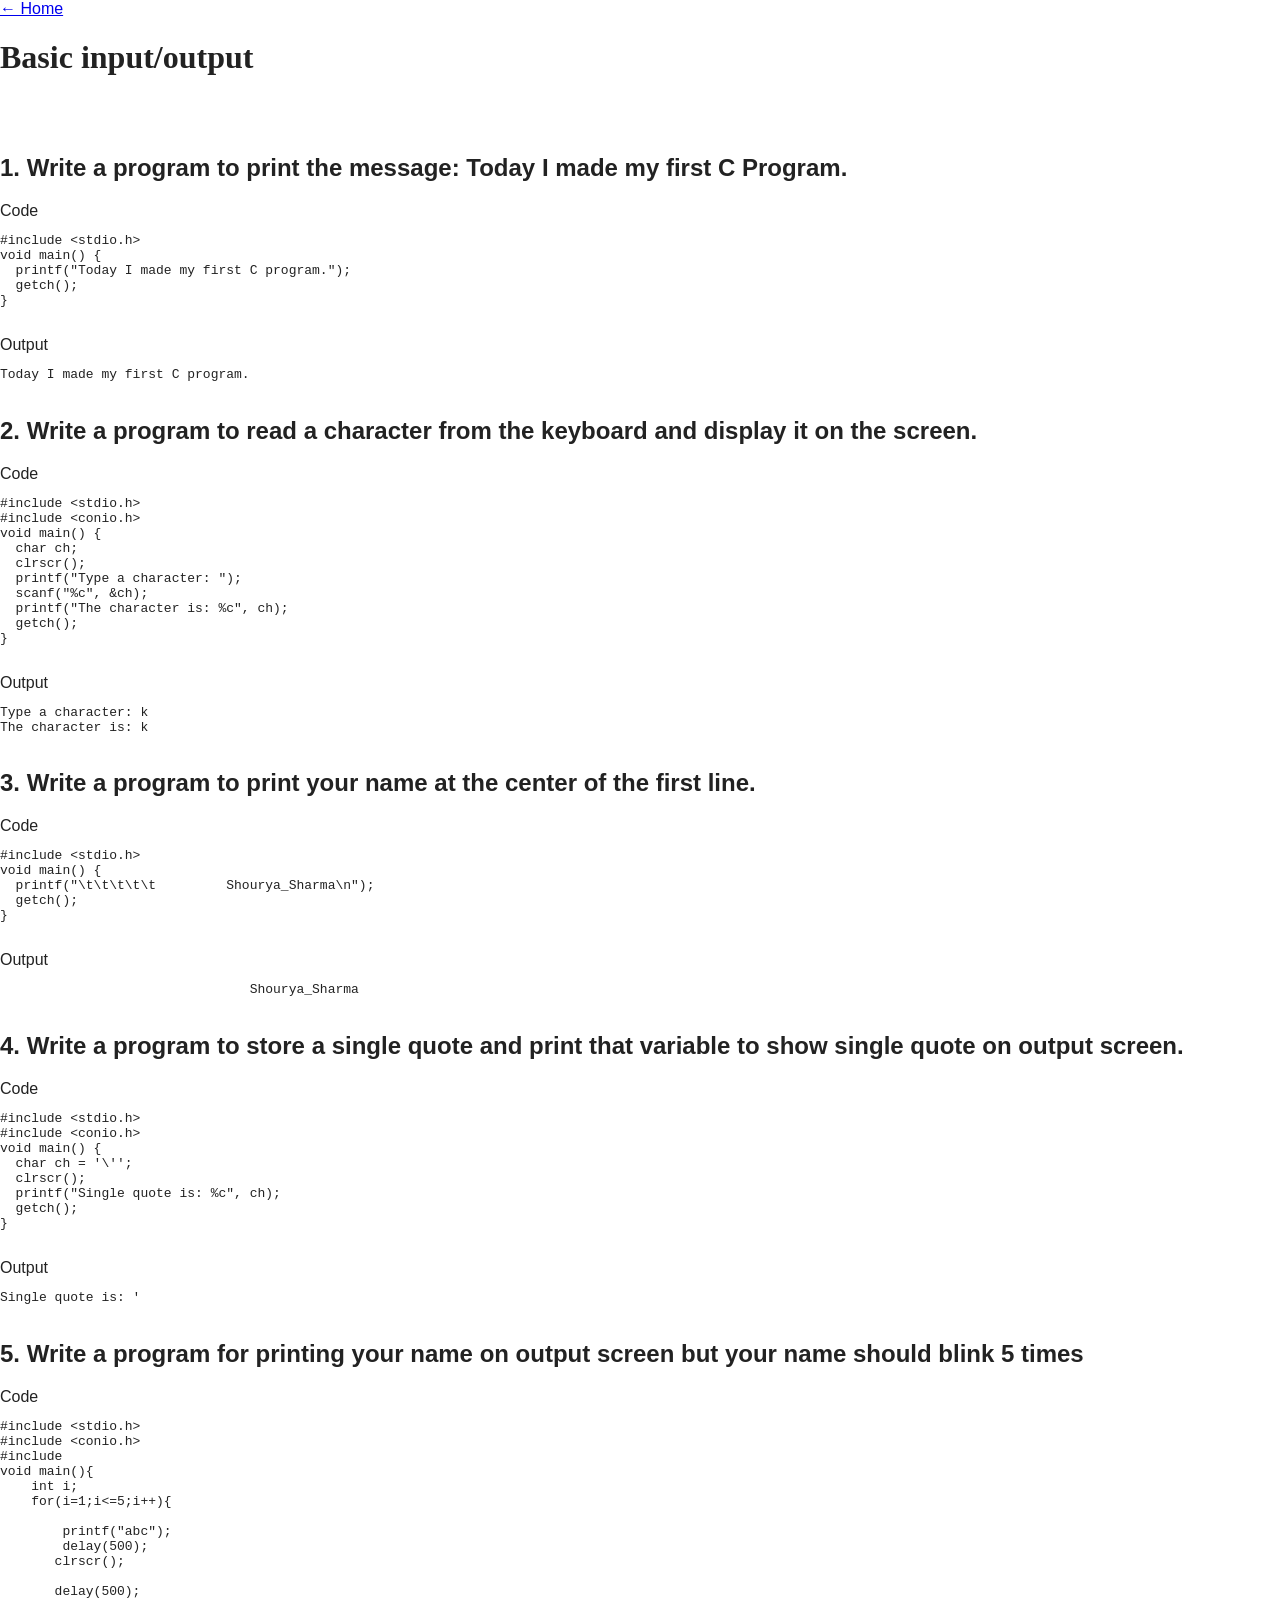
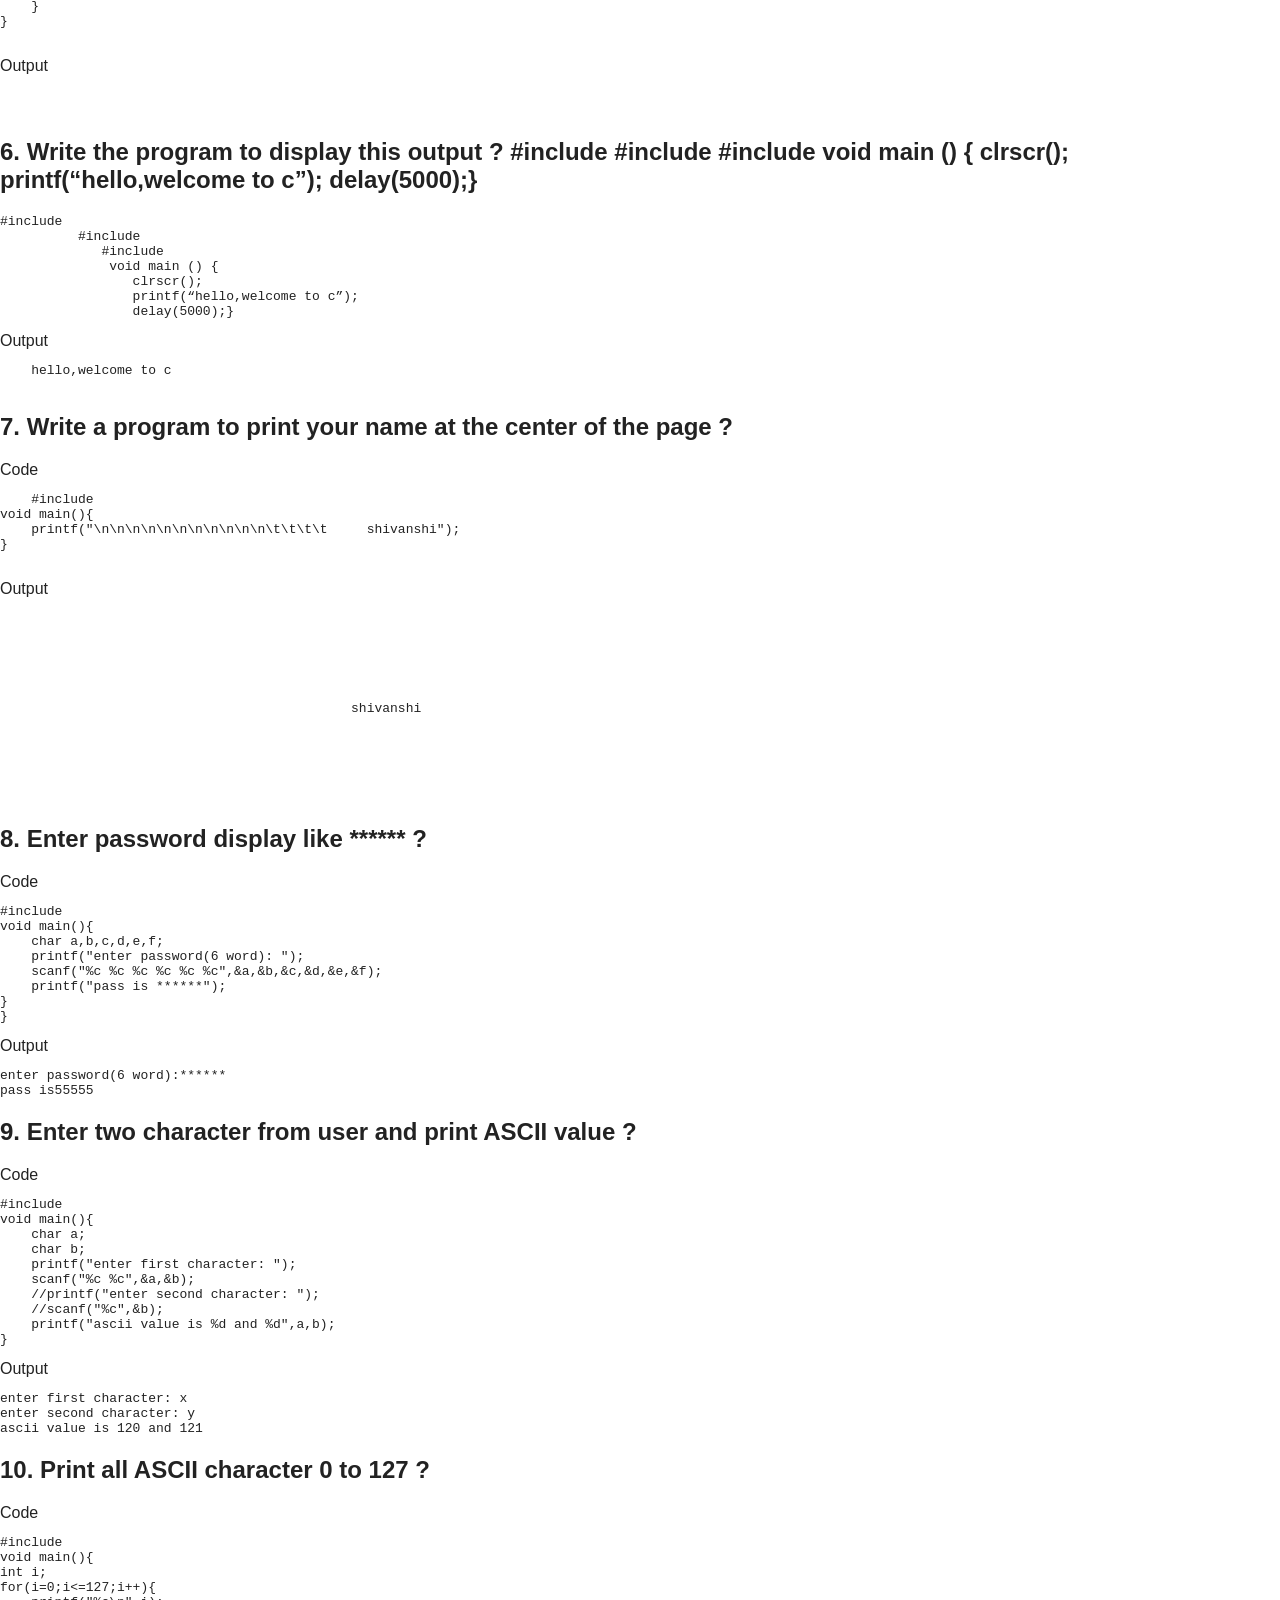
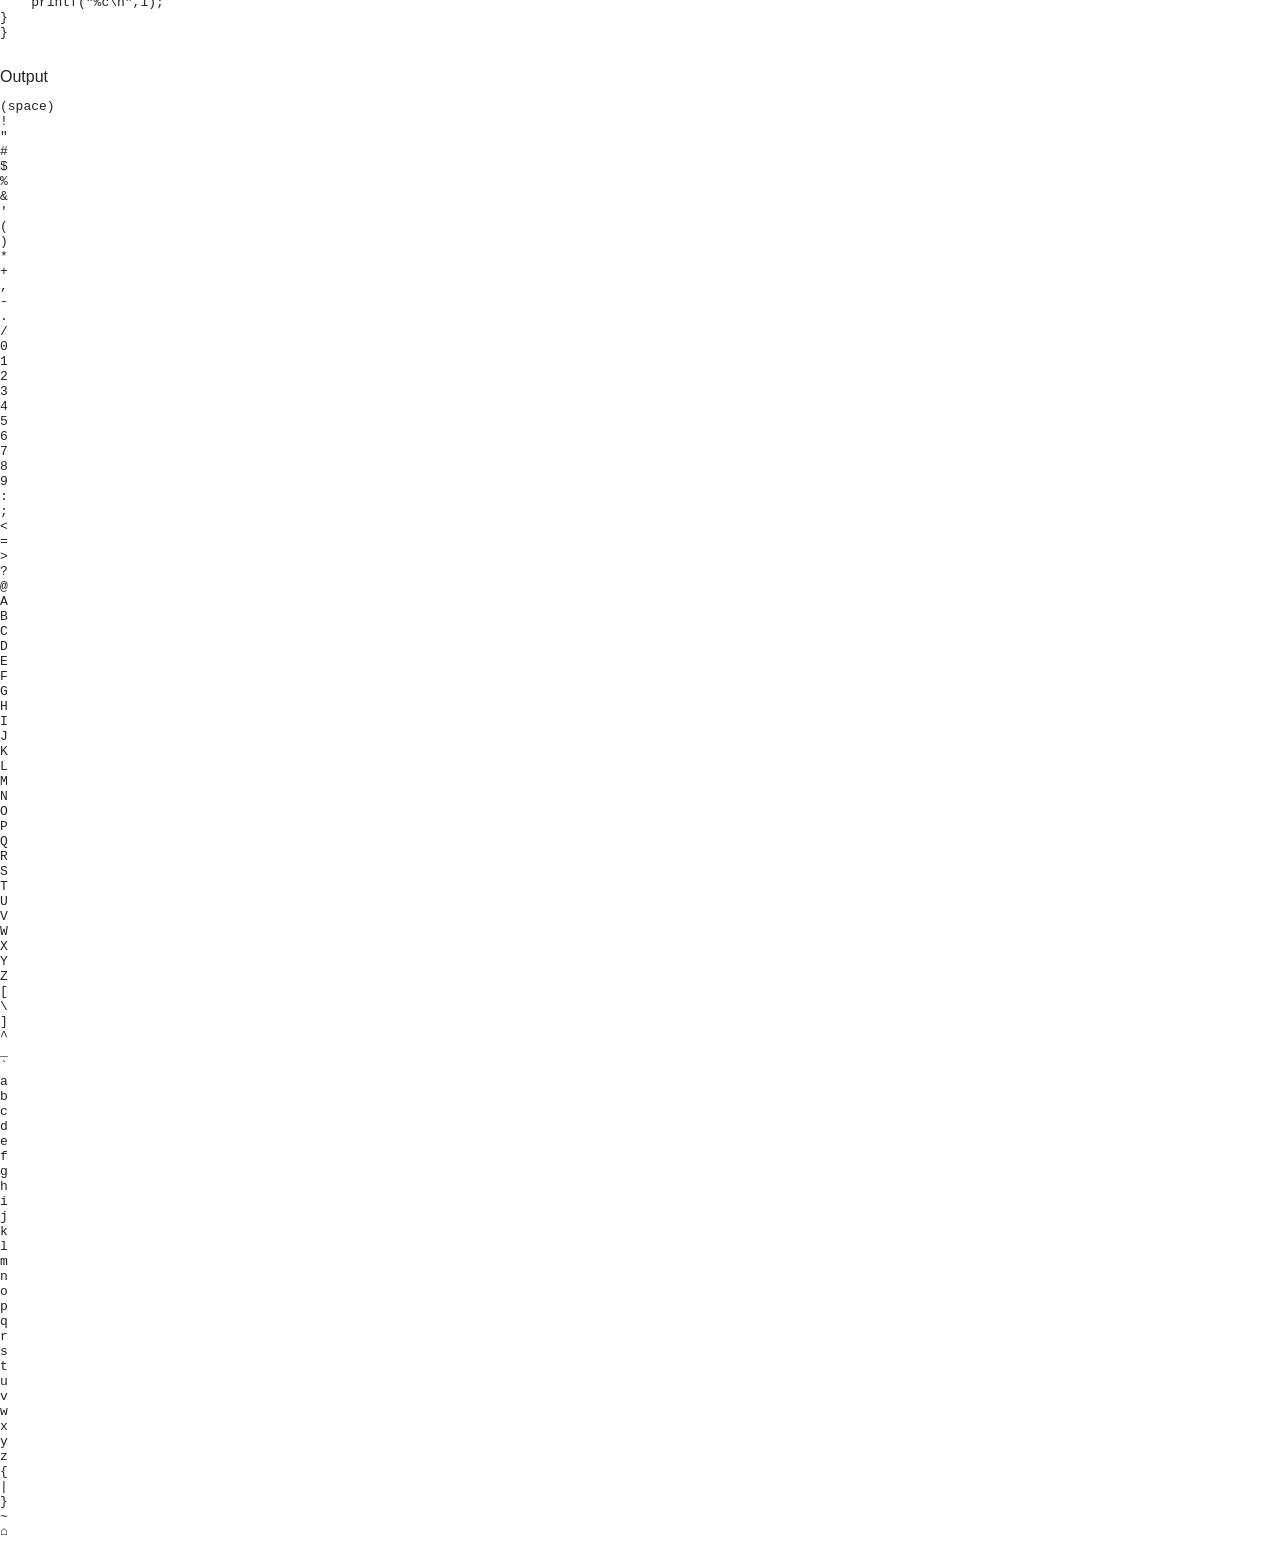
==== inputoutput.html @ d2d7ae5e "Rename inputoutput.HTML to inputoutput.html" ====
<html>
 <head>
  <title>
   C CODE HUB
  </title>
  <meta content="width=device-width, initial-scale=1" name="viewport"/>
  <link href="style.css" rel="stylesheet"/>
 </head>
 <body class="topic-page">
  <header class="site-header">
   <a class="home-link" href="index.html">
    ← Home
   </a>
   <h1 class="page-title">
    Basic input/output
   </h1>
  </header>
  <main class="content">
   <br/>
   <br/>
   <!--1st-->
   <section class="question-card">
    <div class="question-title">
     <h2 class="question-heading">
      1. Write a program to print the message: Today I made my first C Program.
     </h2>
    </div>
    <div class="code-panel">
     <div class="panel-label">
      Code
     </div>
    </div>
    <pre>
#include &lt;stdio.h&gt;
void main() {
  printf("Today I made my first C program.");
  getch();
}
    </pre>
    <div class="output-panel">
     <div class="panel-label">
      Output
     </div>
    </div>
    <pre>
Today I made my first C program.
    </pre>
    <!--2nd-->
   </section>
   <section class="question-card">
    <div class="question-title">
     <h2 class="question-heading">
      2. Write a program to read a character from the keyboard and display it on the screen.
     </h2>
    </div>
    <div class="code-panel">
     <div class="panel-label">
      Code
     </div>
    </div>
    <pre>
#include &lt;stdio.h&gt;
#include &lt;conio.h&gt;
void main() {
  char ch;
  clrscr();
  printf("Type a character: ");
  scanf("%c", &amp;ch);
  printf("The character is: %c", ch);
  getch();
}
    </pre>
    <div class="output-panel">
     <div class="panel-label">
      Output
     </div>
    </div>
    <pre>
Type a character: k
The character is: k
    </pre>
    <!--3rd-->
   </section>
   <section class="question-card">
    <div class="question-title">
     <h2 class="question-heading">
      3. Write a program to print your name at the center of the first line.
     </h2>
    </div>
    <div class="code-panel">
     <div class="panel-label">
      Code
     </div>
    </div>
    <pre>
#include &lt;stdio.h&gt;
void main() {
  printf("\t\t\t\t\t         Shourya_Sharma\n");
  getch();
}
    </pre>
    <div class="output-panel">
     <div class="panel-label">
      Output
     </div>
    </div>
    <pre>
                                Shourya_Sharma                  
    </pre>
    <!--4th-->
   </section>
   <section class="question-card">
    <div class="question-title">
     <h2 class="question-heading">
      4. Write a program to store a single quote and print that variable to show single quote on output screen.
     </h2>
    </div>
    <div class="code-panel">
     <div class="panel-label">
      Code
     </div>
    </div>
    <pre>
#include &lt;stdio.h&gt;
#include &lt;conio.h&gt;
void main() {
  char ch = '\'';
  clrscr();
  printf("Single quote is: %c", ch);
  getch();
}
    </pre>
    <div class="output-panel">
     <div class="panel-label">
      Output
     </div>
    </div>
    <pre>
Single quote is: '
    </pre>
    <!--5th-->
   </section>
   <section class="question-card">
    <div class="question-title">
     <h2 class="question-heading">
      5. Write a program for printing your name on output screen but your name should blink 5 times
     </h2>
    </div>
    <div class="code-panel">
     <div class="panel-label">
      Code
     </div>
    </div>
    <pre>
#include &lt;stdio.h&gt;
#include &lt;conio.h&gt;
#include<dos.h>
void main(){
    int i;
    for(i=1;i&lt;=5;i++){
     
        printf("abc");
        delay(500);
       clrscr();

       delay(500);
    }
}
    </dos.h></pre>
    <div class="output-panel">
     <div class="panel-label">
      Output
     </div>
    </div>
    <pre>

    </pre>
    <!--6th-->
   </section>
   <section class="question-card">
    <div class="question-title">
     <h2 class="question-heading">
      6. Write the program to display this output ? #include
      <stdio.h>
       #include
       <conio.h>
        #include
        <dos.h>
         void main () { clrscr(); printf(“hello,welcome to c”); delay(5000);}
        </dos.h>
       </conio.h>
      </stdio.h>
     </h2>
    </div>
    <pre>#include<stdio.h> 
          #include<conio.h>
             #include<dos.h> 
              void main () {
                 clrscr(); 
                 printf(“hello,welcome to c”); 
                 delay(5000);}</dos.h></conio.h></stdio.h></pre>
    <div class="output-panel">
     <div class="panel-label">
      Output
     </div>
    </div>
    <pre>
    hello,welcome to c
    </pre>
    <!--7th-->
   </section>
   <section class="question-card">
    <div class="question-title">
     <h2 class="question-heading">
      7. Write a program to print your name at the center of the page ?
     </h2>
    </div>
    <div class="code-panel">
     <div class="panel-label">
      Code
     </div>
    </div>
    <pre>
    #include<stdio.h>
void main(){
    printf("\n\n\n\n\n\n\n\n\n\n\n\t\t\t\t     shivanshi");
}
  </stdio.h></pre>
    <div class="output-panel">
     <div class="panel-label">
      Output
     </div>
    </div>
    <pre>






                                             shivanshi





      </pre>
    <!--8th-->
   </section>
   <section class="question-card">
    <div class="question-title">
     <h2 class="question-heading">
      8. Enter password display like ****** ?
     </h2>
    </div>
    <div class="code-panel">
     <div class="panel-label">
      Code
     </div>
    </div>
    <pre>
#include<stdio.h>
void main(){
    char a,b,c,d,e,f;
    printf("enter password(6 word): ");
    scanf("%c %c %c %c %c %c",&amp;a,&amp;b,&amp;c,&amp;d,&amp;e,&amp;f);
    printf("pass is ******");
}
}
</stdio.h></pre>
    <div class="output-panel">
     <div class="panel-label">
      Output
     </div>
    </div>
    <pre>
enter password(6 word):******
pass is55555
</pre>
    <!--9th-->
   </section>
   <section class="question-card">
    <div class="question-title">
     <h2 class="question-heading">
      9. Enter two character from user and print ASCII value ?
     </h2>
    </div>
    <div class="code-panel">
     <div class="panel-label">
      Code
     </div>
    </div>
    <pre>
#include<stdio.h>
void main(){
    char a;
    char b;
    printf("enter first character: ");
    scanf("%c %c",&amp;a,&amp;b);
    //printf("enter second character: ");
    //scanf("%c",&amp;b);
    printf("ascii value is %d and %d",a,b);
}
</stdio.h></pre>
    <div class="output-panel">
     <div class="panel-label">
      Output
     </div>
    </div>
    <pre>
enter first character: x
enter second character: y
ascii value is 120 and 121
</pre>
    <!--10th-->
   </section>
   <section class="question-card">
    <div class="question-title">
     <h2 class="question-heading">
      10. Print all ASCII character 0 to 127 ?
     </h2>
    </div>
    <div class="code-panel">
     <div class="panel-label">
      Code
     </div>
    </div>
    <pre>
#include<stdio.h>
void main(){
int i;
for(i=0;i&lt;=127;i++){
    printf("%c\n",i);
}
}

</stdio.h></pre>
    <div class="output-panel">
     <div class="panel-label">
      Output
     </div>
    </div>
    <pre>
(space)
!
"
#
$
%
&amp;
'
(
)
*
+
,
-
.
/
0
1
2
3
4
5
6
7
8
9
:
;
&lt;
=
&gt; 
?
@
A
B
C
D
E
F
G
H
I
J
K
L
M
N
O
P
Q
R
S
T
U
V
W
X
Y
Z
[
\
]
^
_
`
a
b
c
d
e
f
g
h
i
j
k
l
m
n
o
p
q
r
s
t
u
v
w
x
y
z
{
|
}
~
⌂
</pre>
   </section>
  </main>
 </body>
</html>
---- style.css ----
body {
    margin: 0;
    font-family: "Trebuchet MS", Verdana, sans-serif;
    background-color: #ffffff;
    color: #222222;
}

h1, h3 {
    font-family: Georgia, "Times New Roman", serif;
}
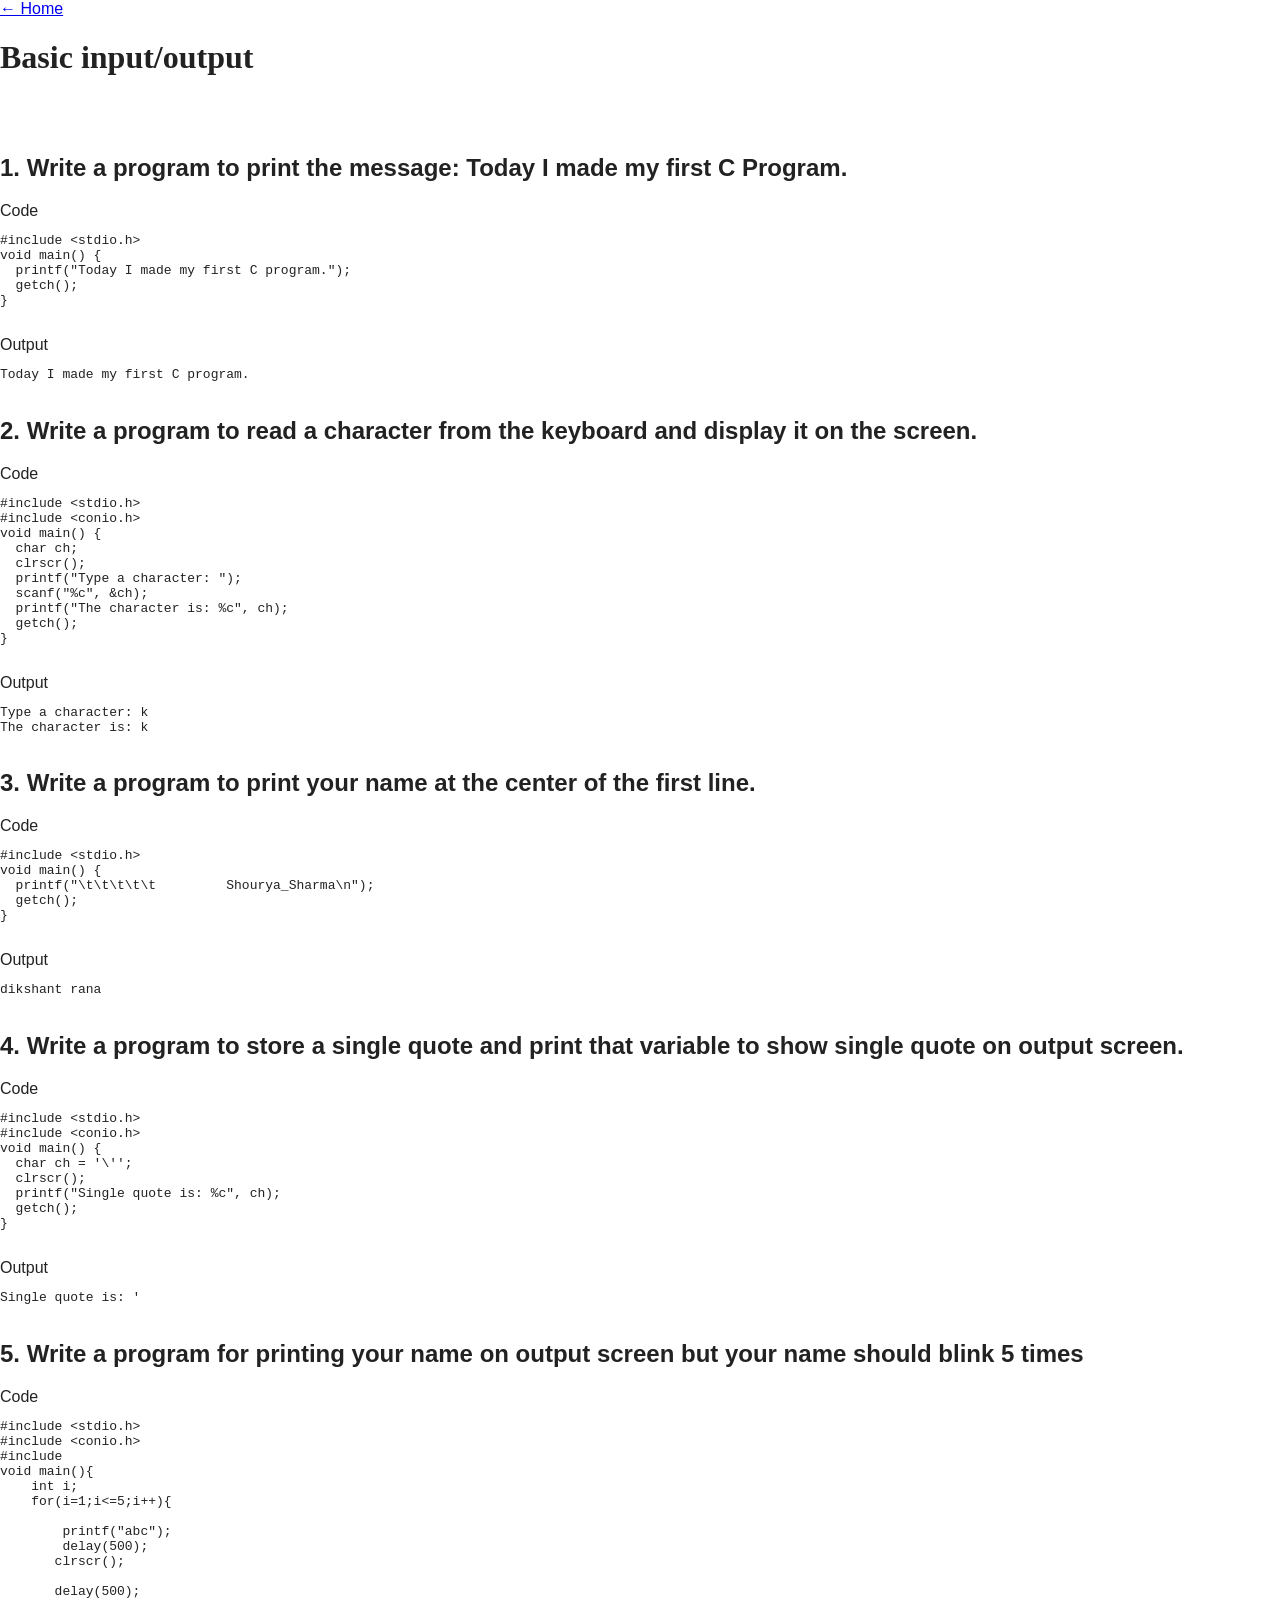
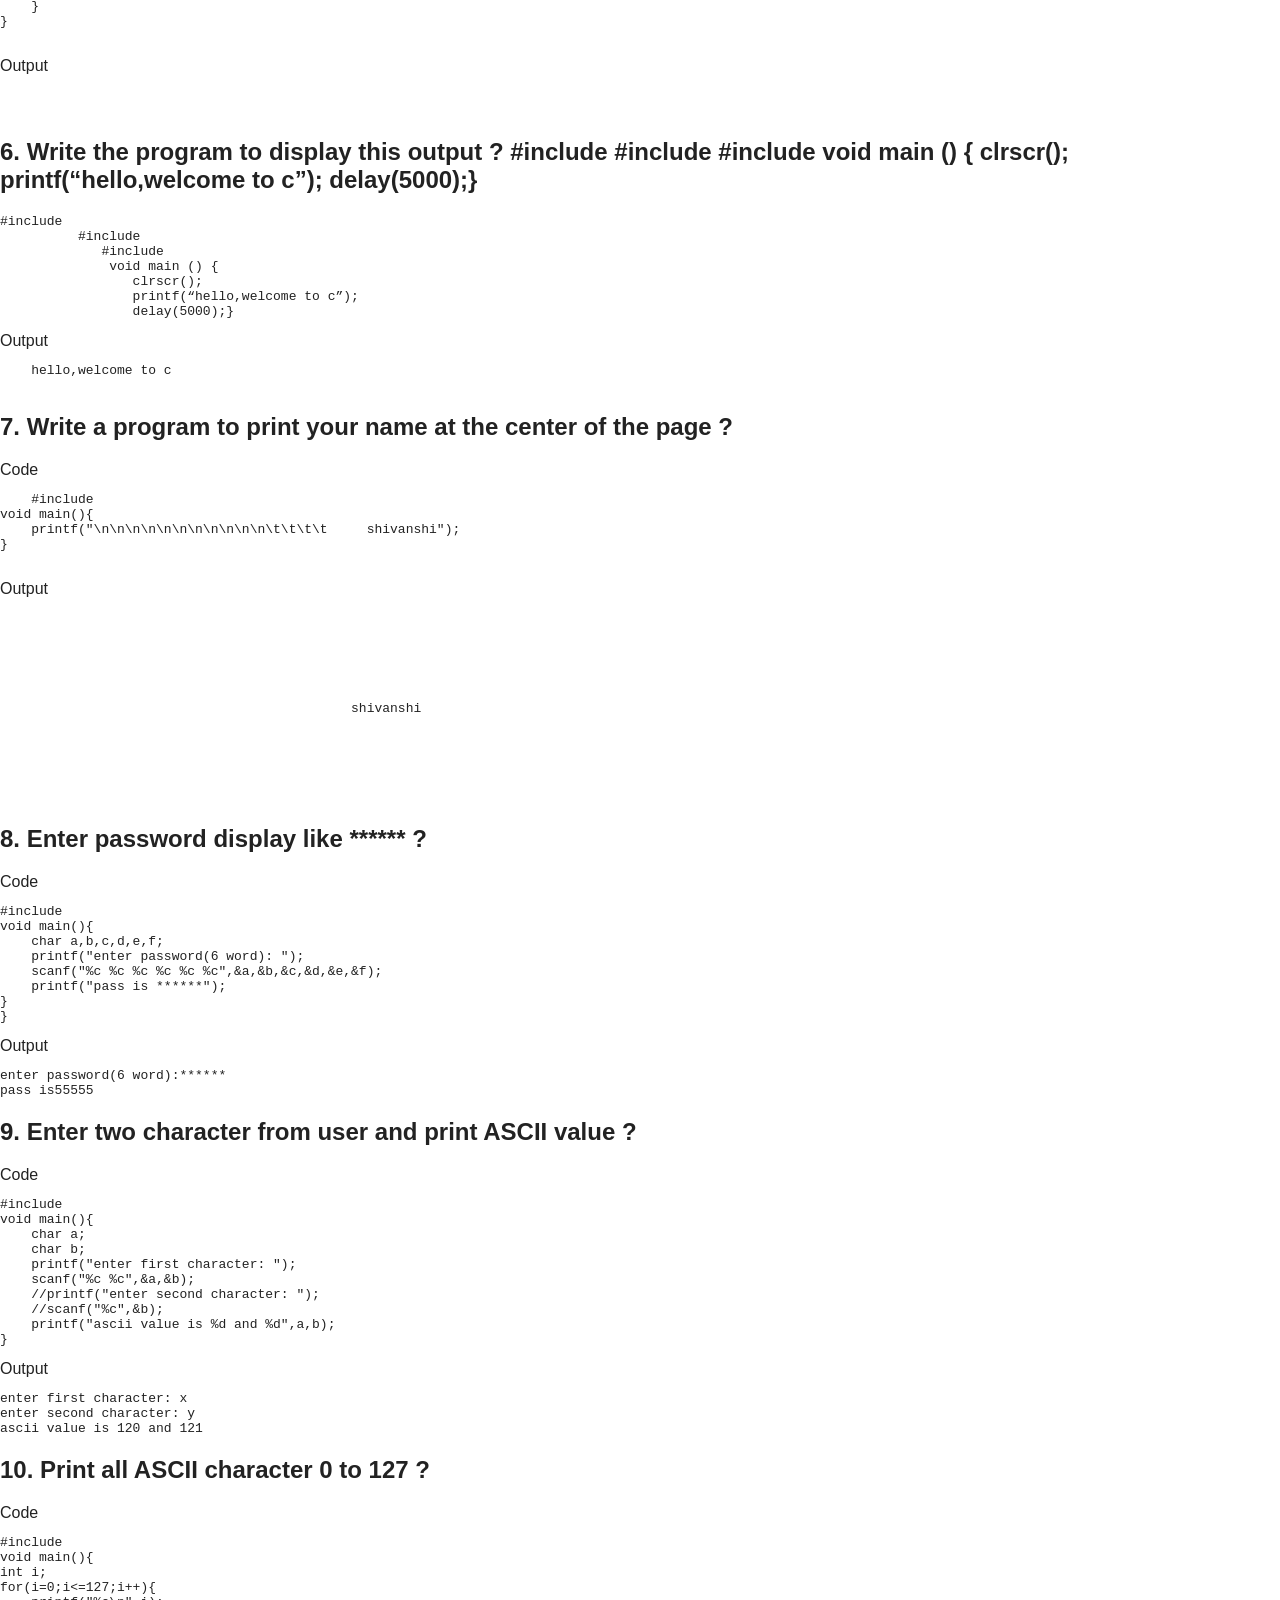
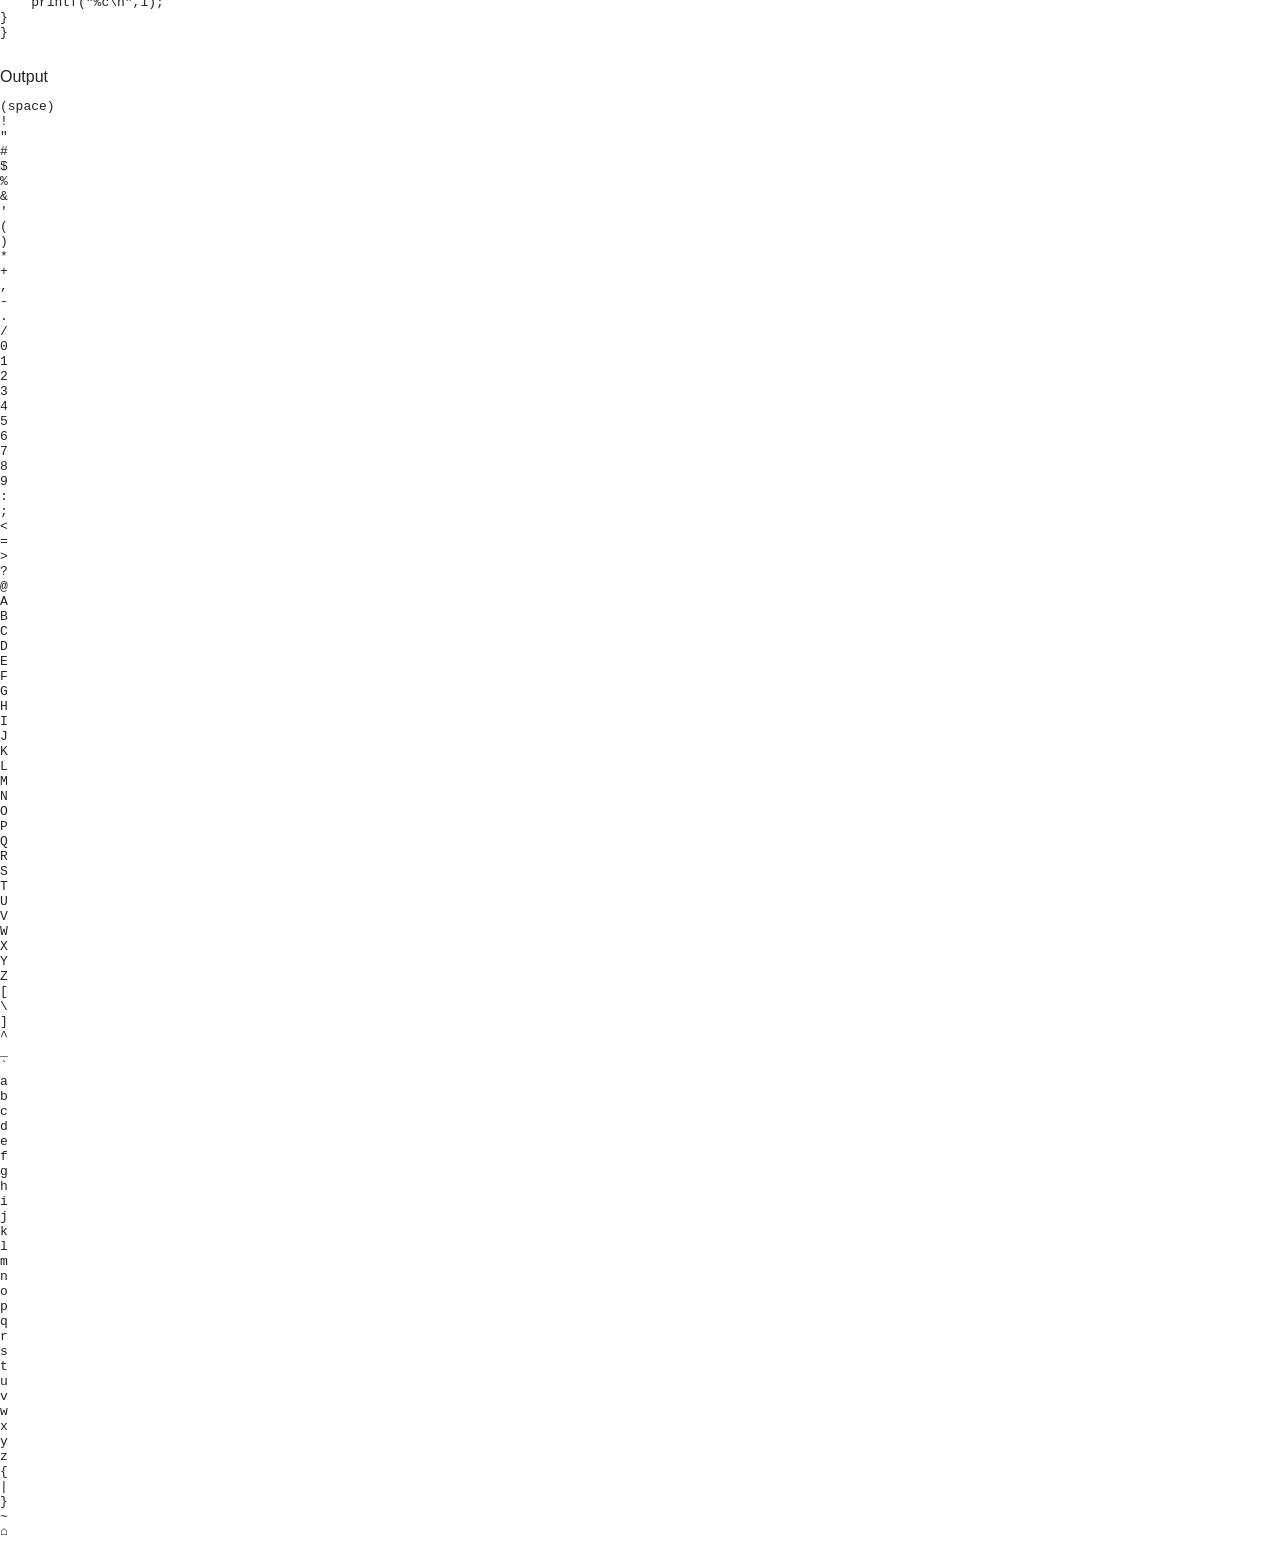
==== commit ebbc7c92: "Update name in output section" ====
--- a/inputoutput.html
+++ b/inputoutput.html
@@ -105,7 +105,7 @@
      </div>
     </div>
     <pre>
-                                Shourya_Sharma                  
+dikshant rana
     </pre>
     <!--4th-->
    </section>
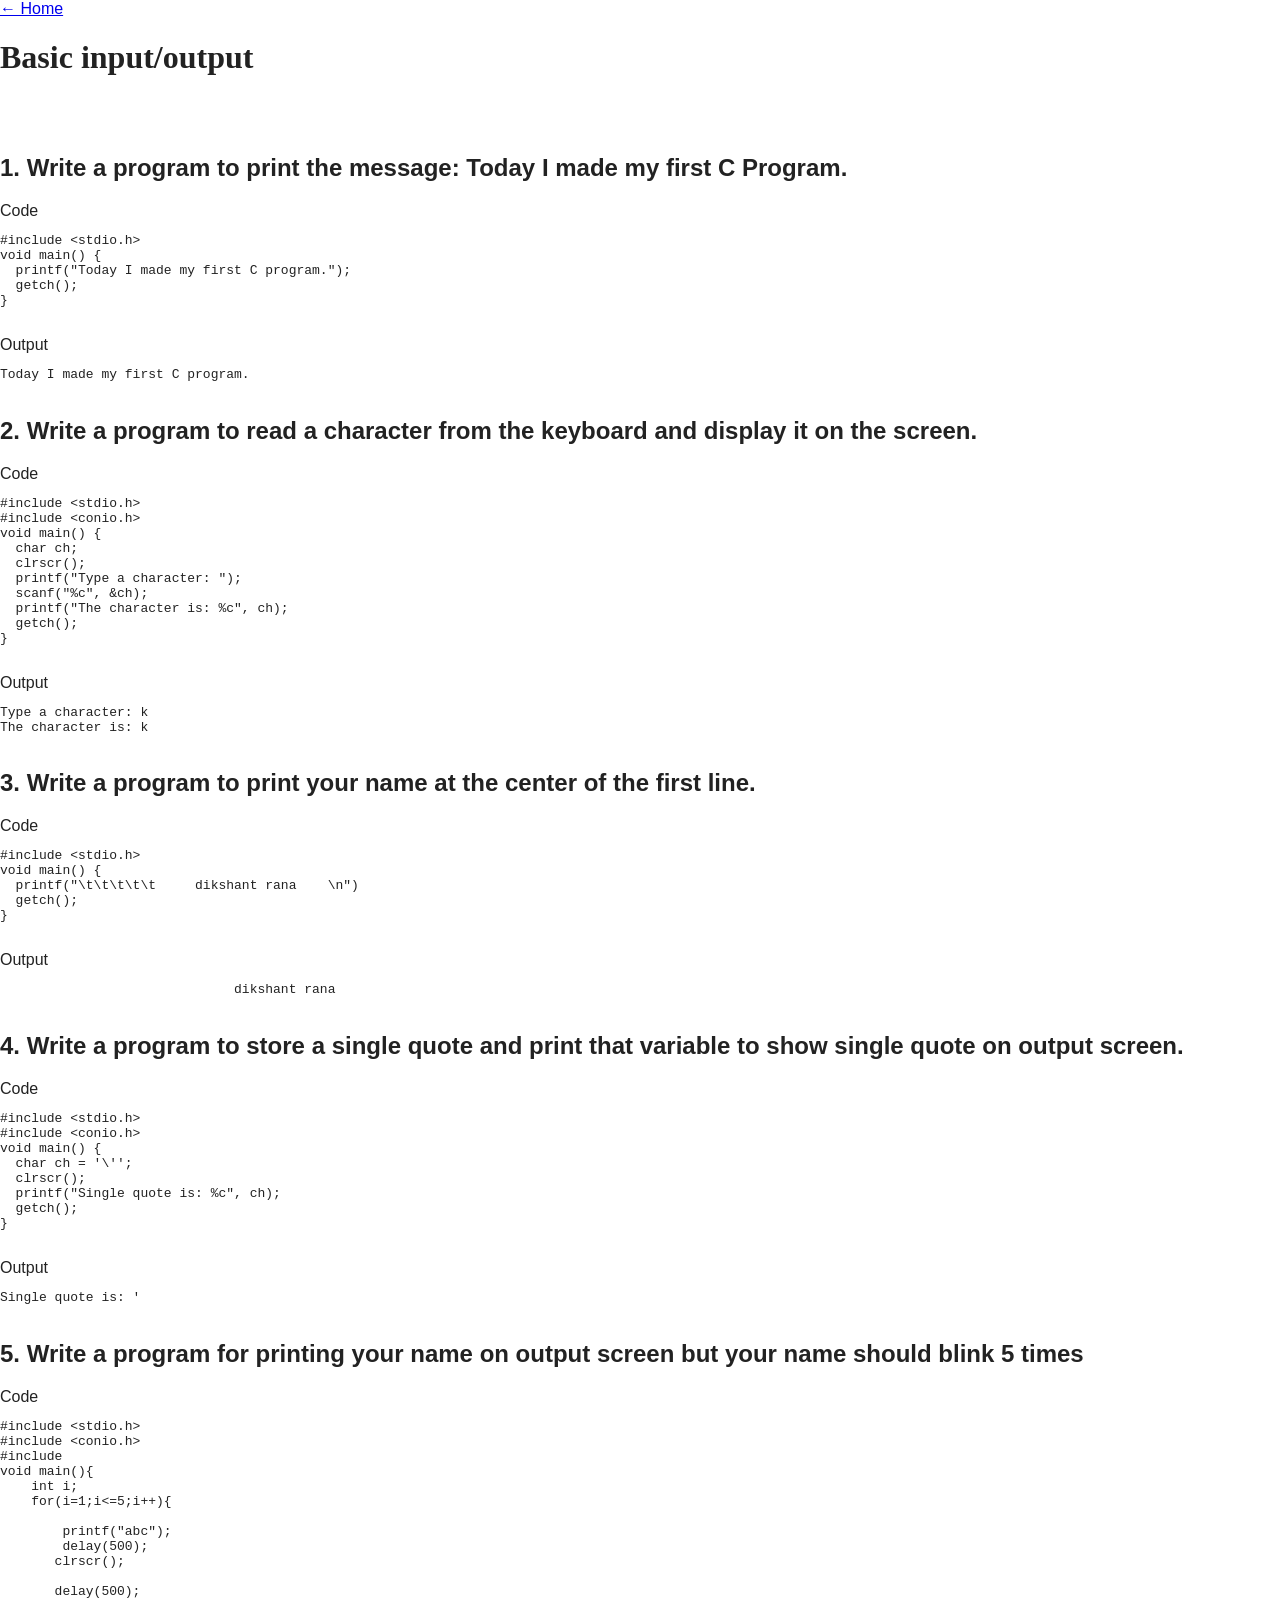
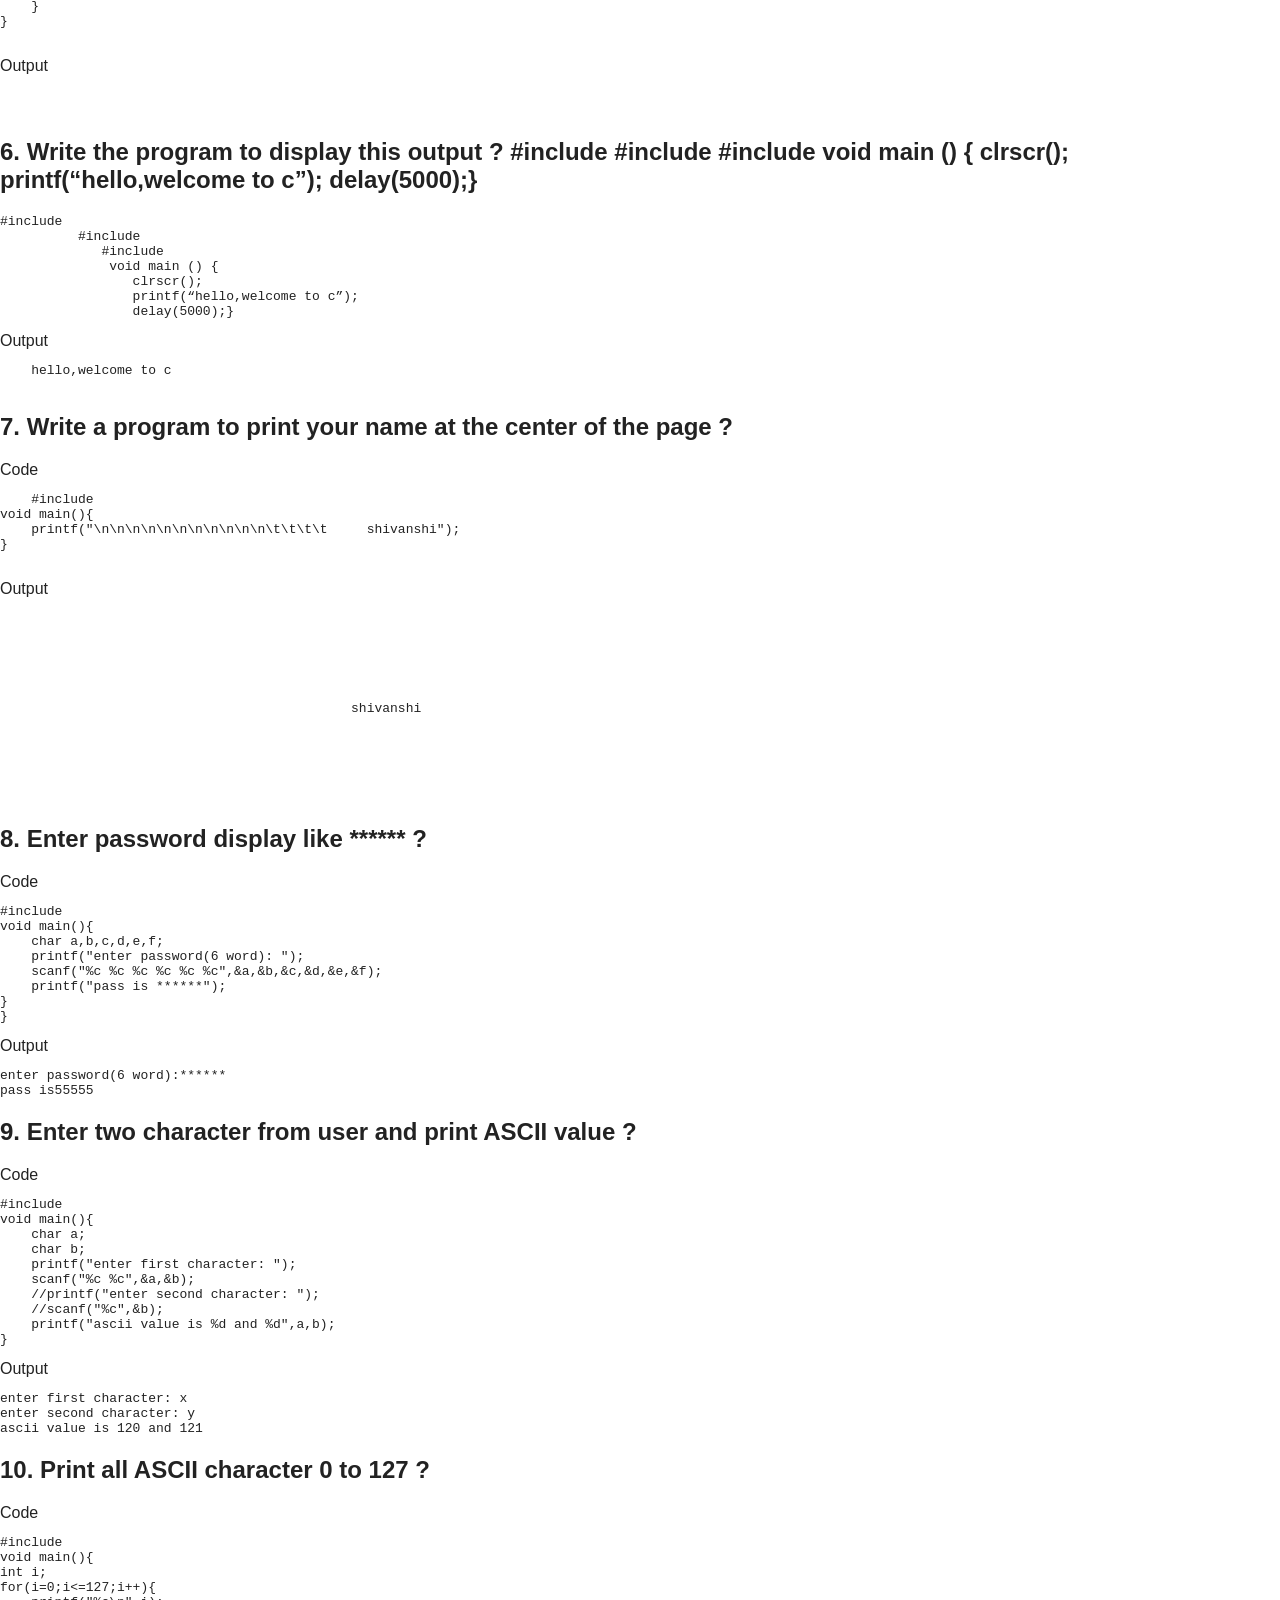
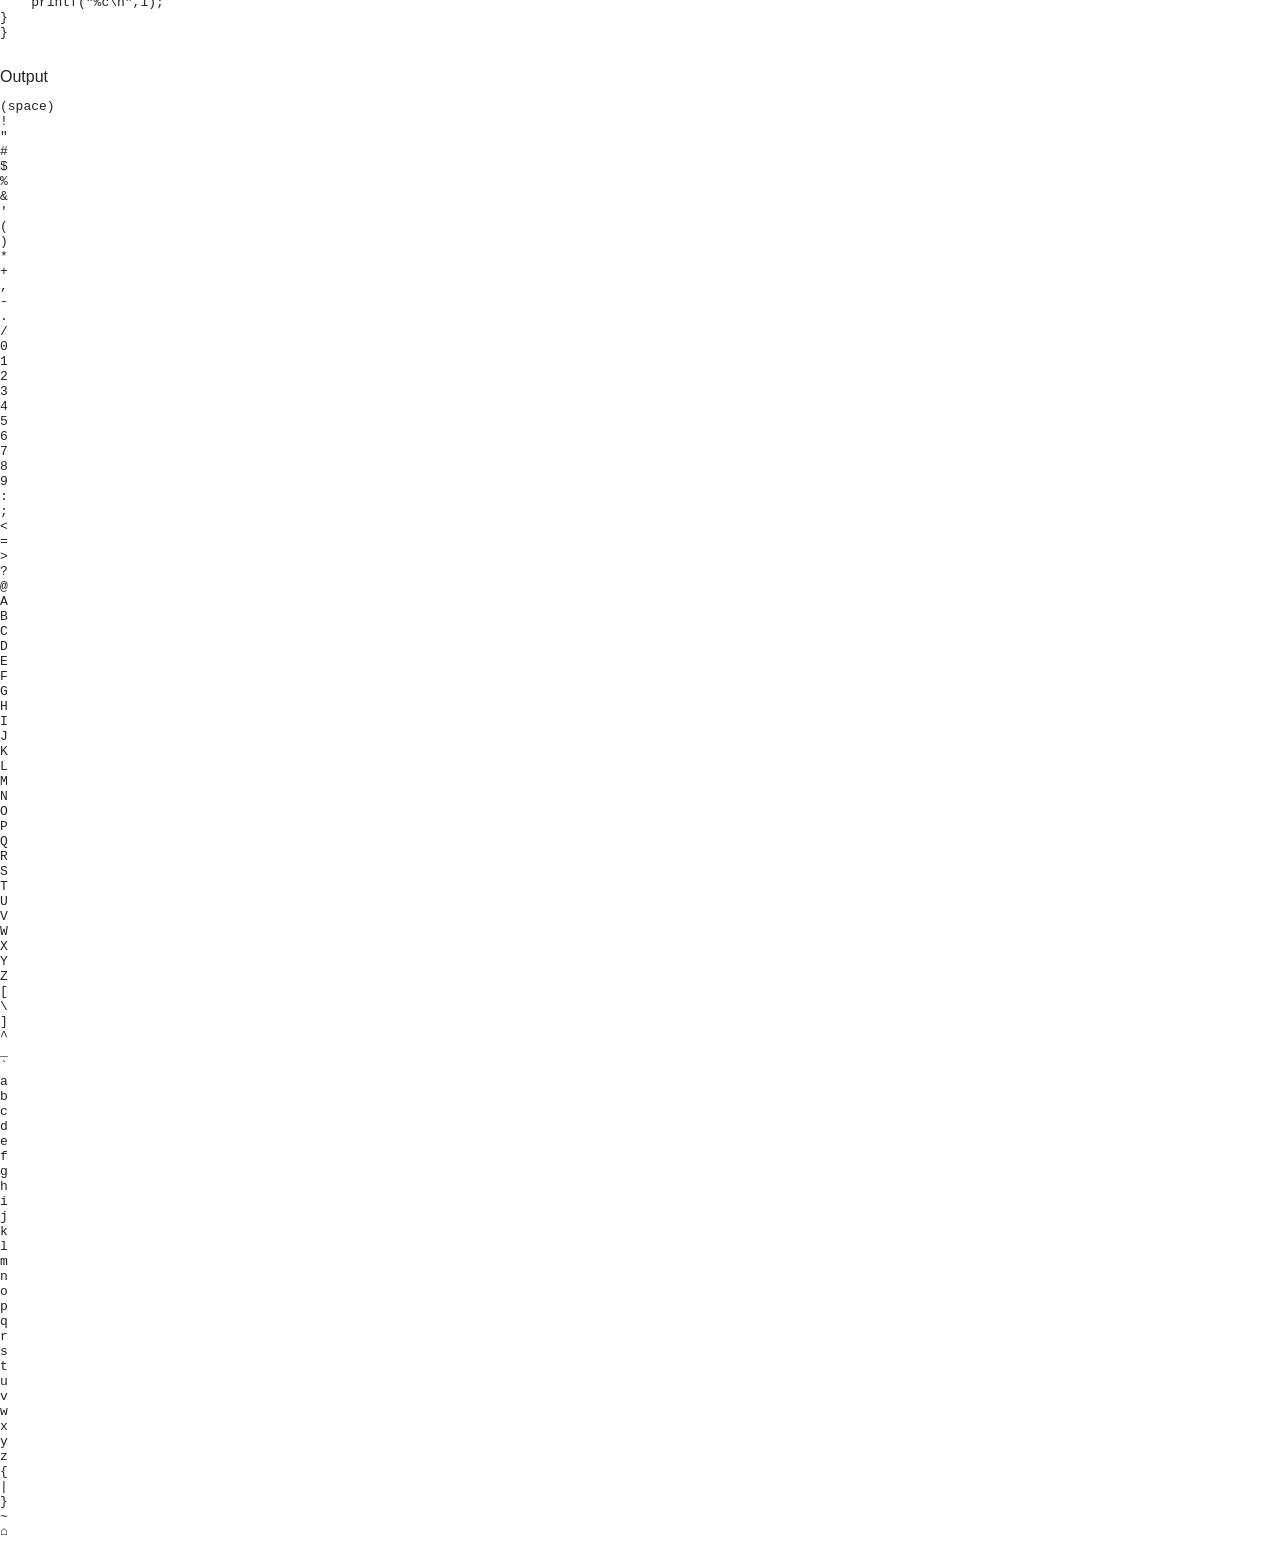
==== commit cc042cc4: "Update output formatting in inputoutput.html" ====
--- a/inputoutput.html
+++ b/inputoutput.html
@@ -95,7 +95,7 @@
     <pre>
 #include &lt;stdio.h&gt;
 void main() {
-  printf("\t\t\t\t\t         Shourya_Sharma\n");
+  printf("\t\t\t\t\t     dikshant rana    \n")
   getch();
 }
     </pre>
@@ -105,7 +105,7 @@
      </div>
     </div>
     <pre>
-dikshant rana
+                              dikshant rana
     </pre>
     <!--4th-->
    </section>
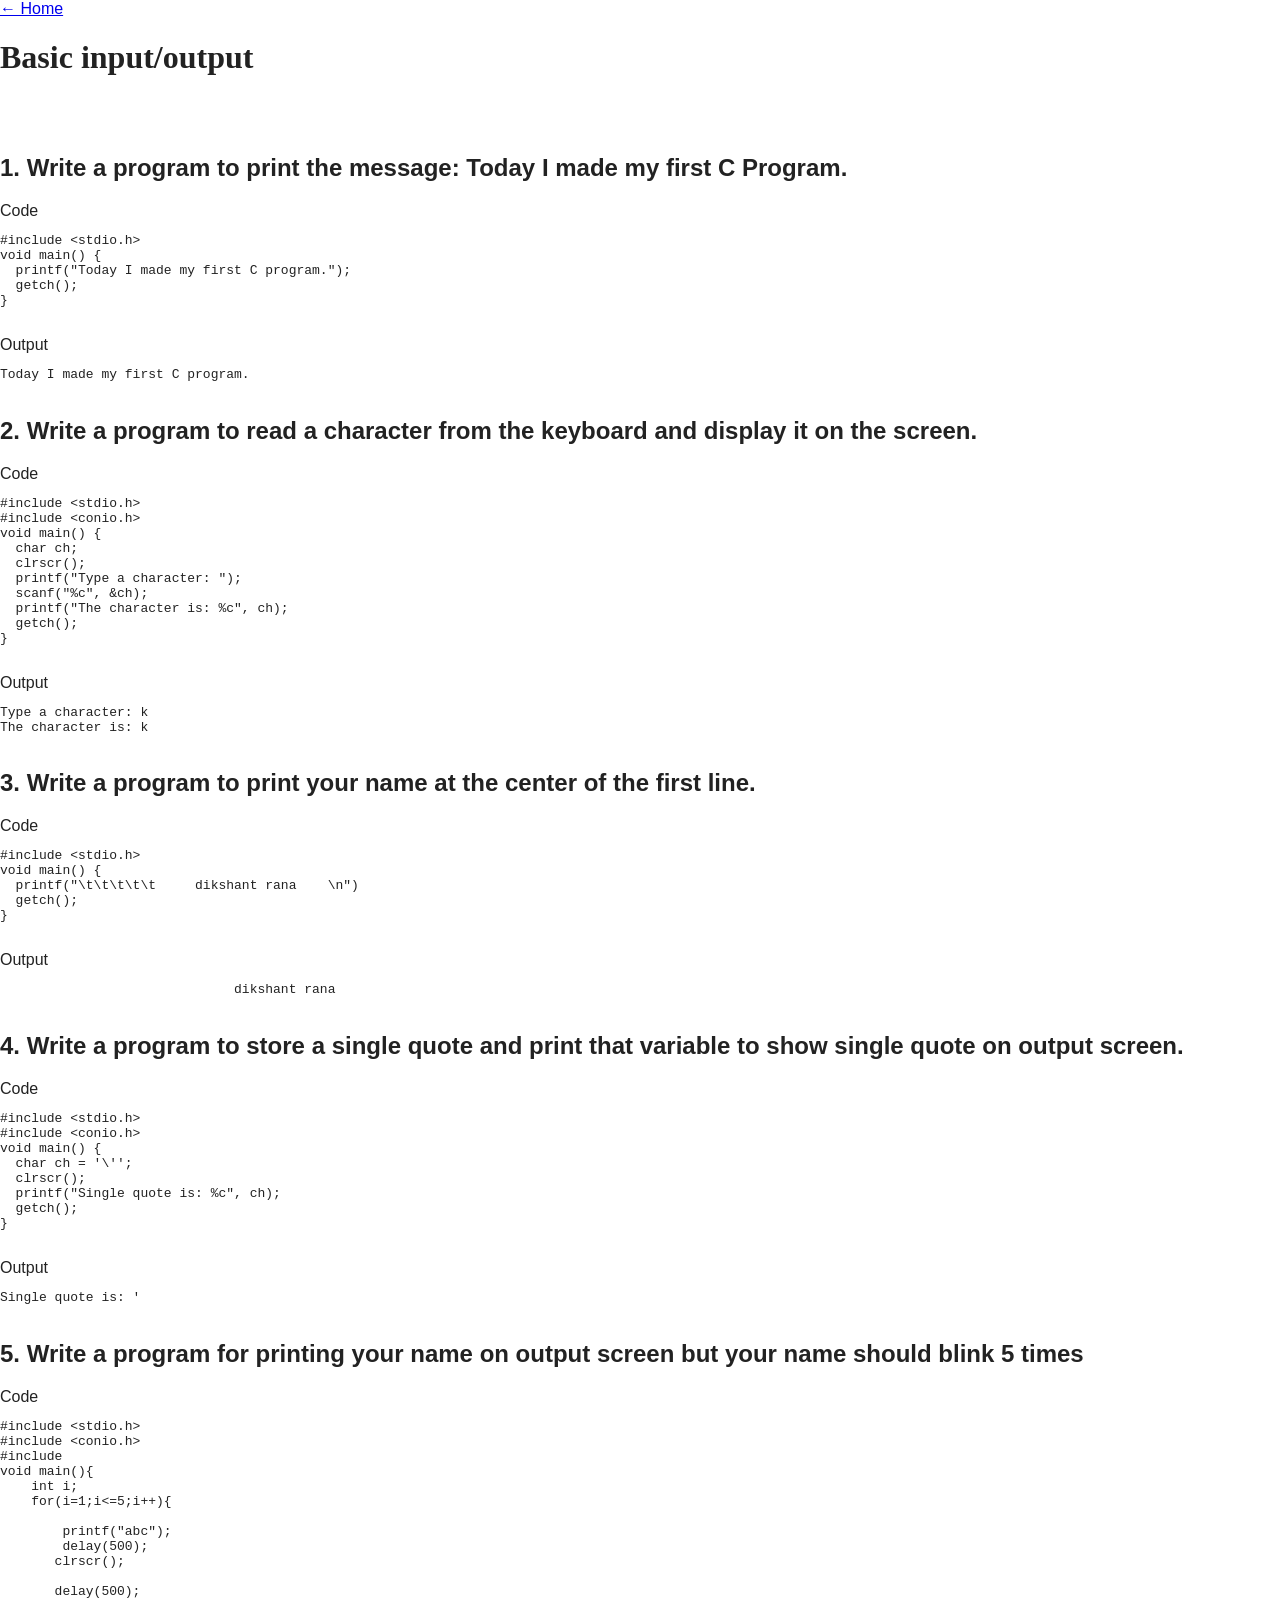
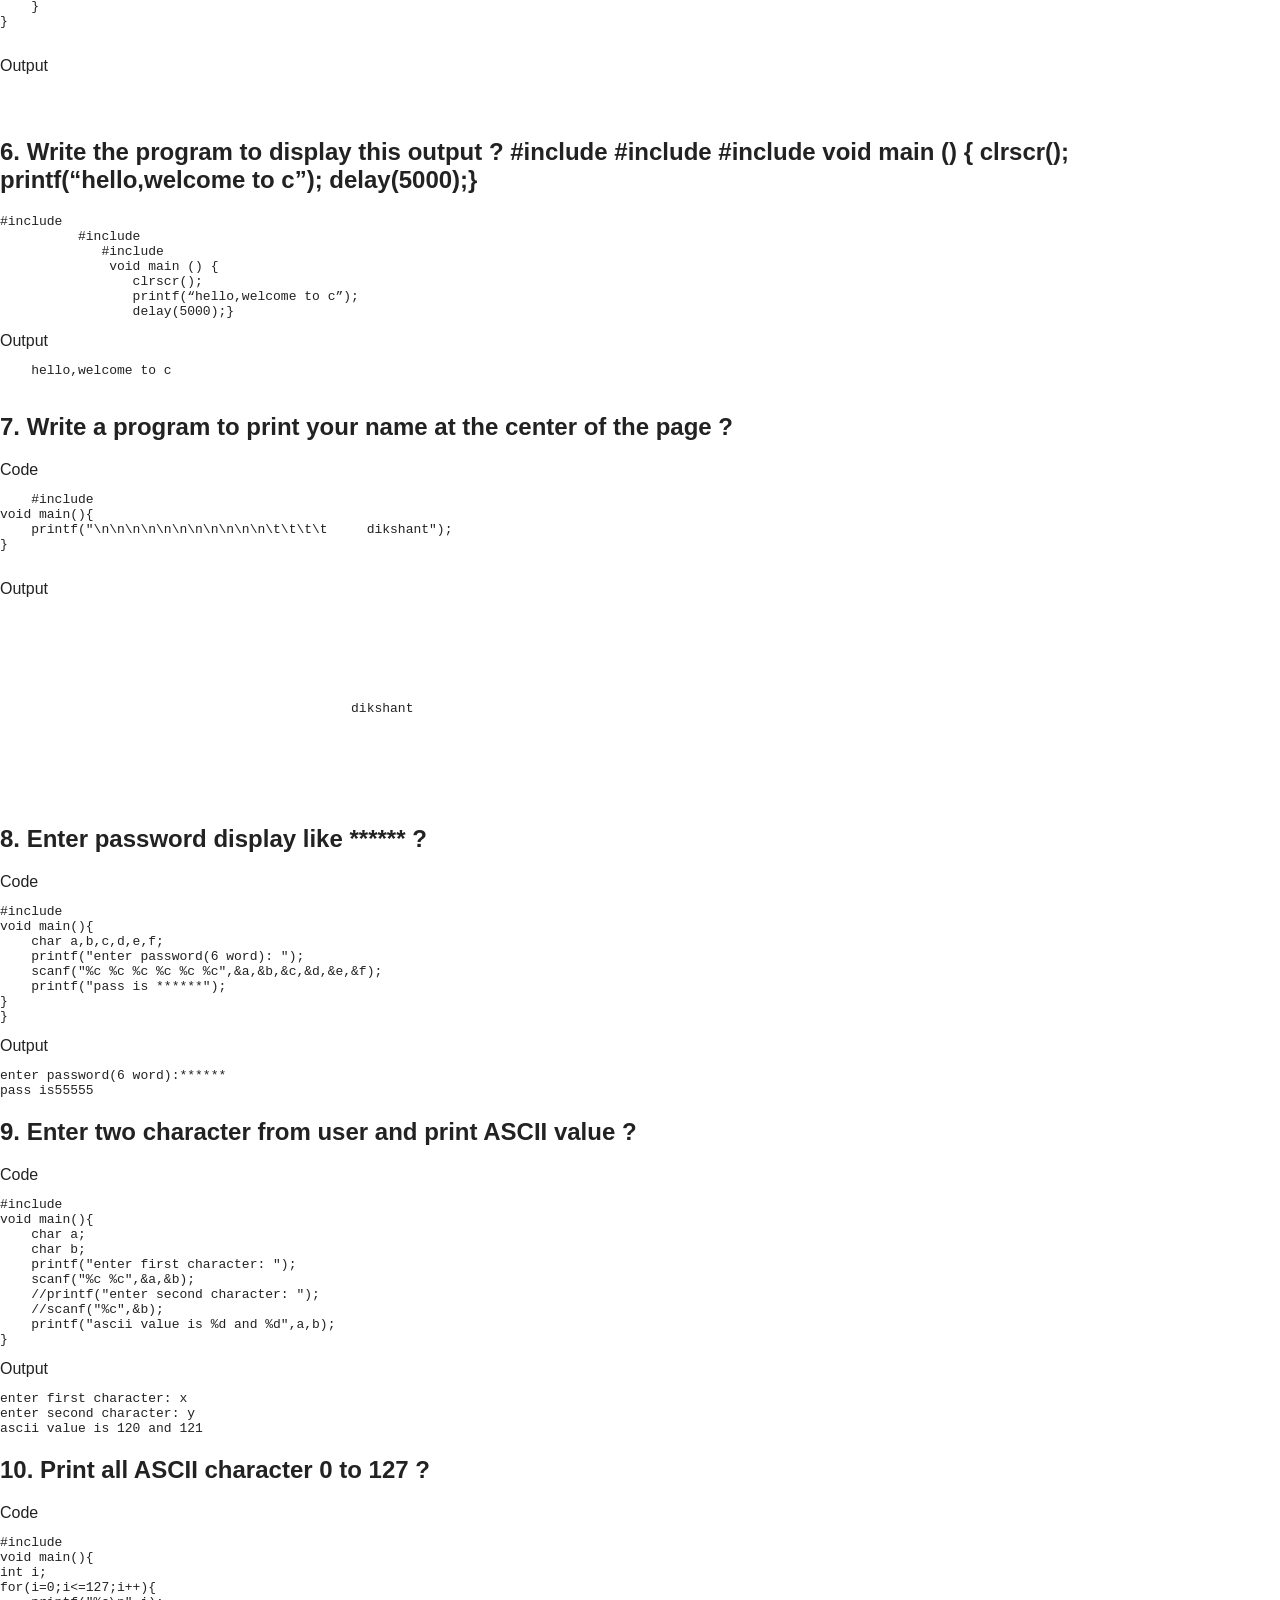
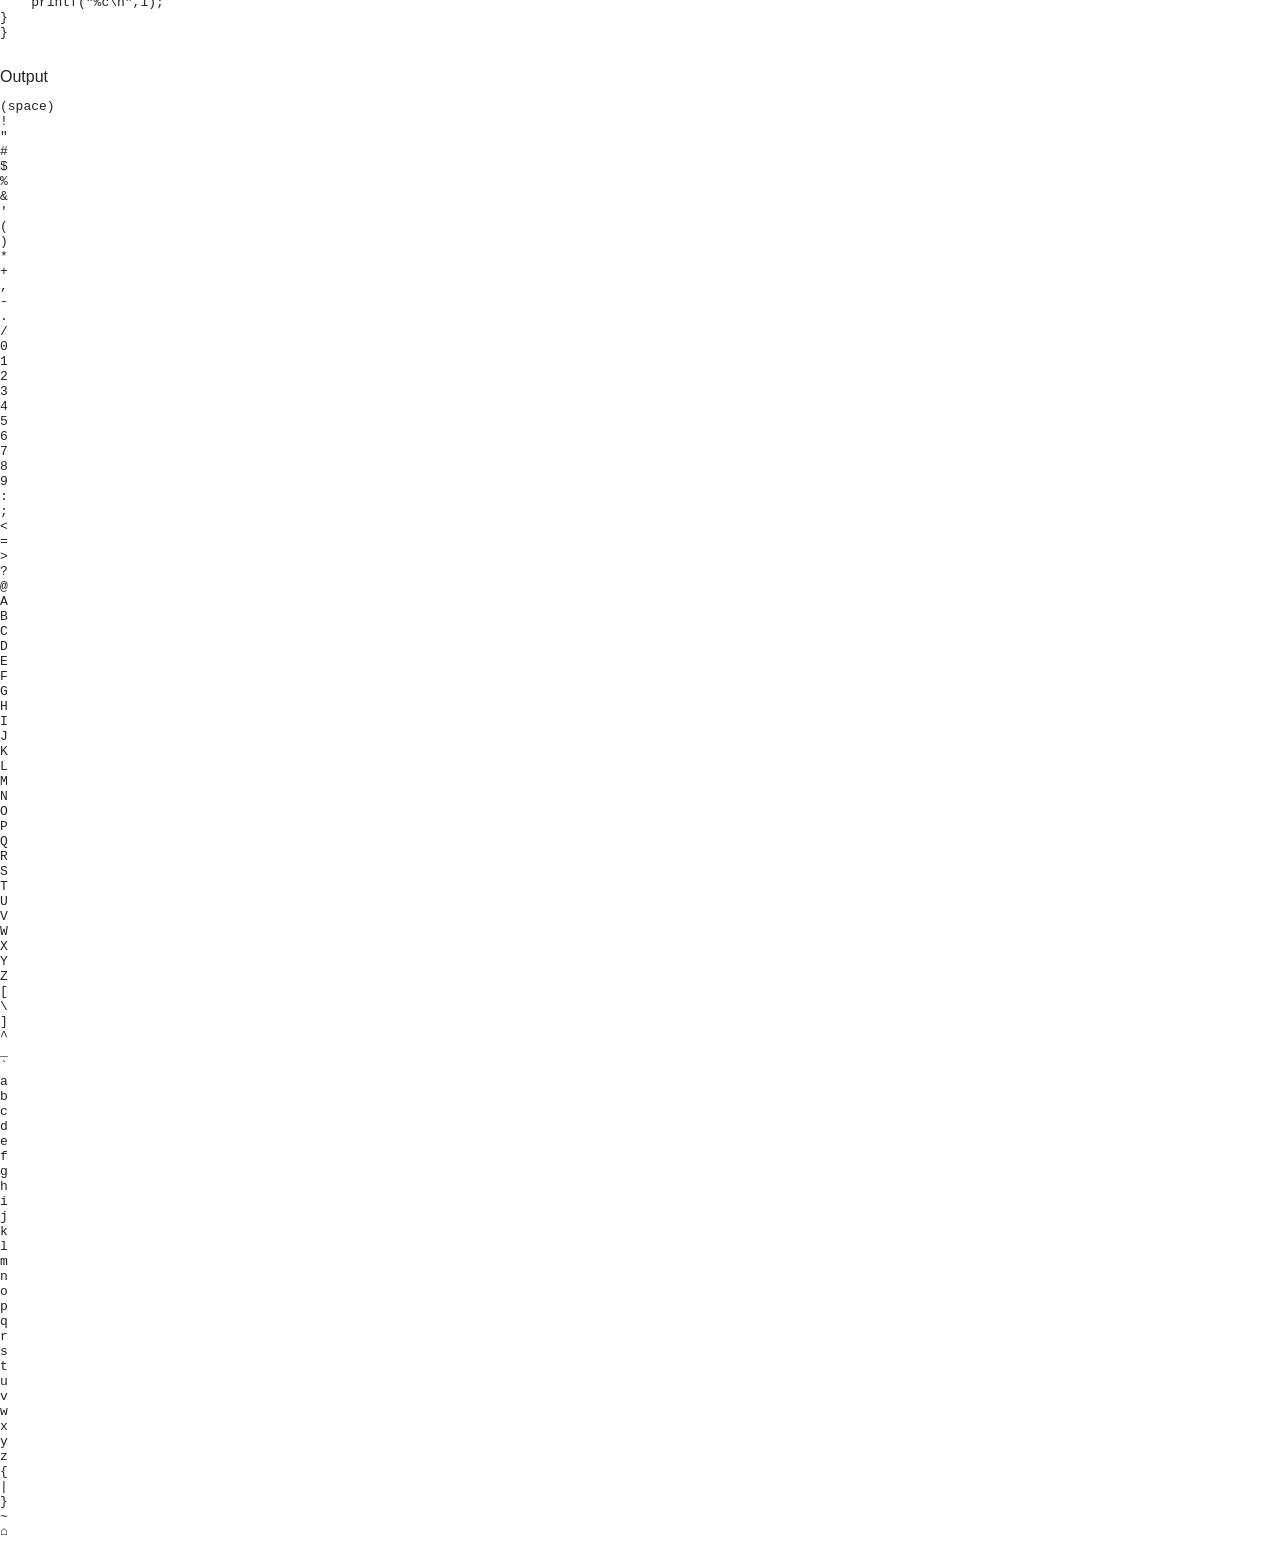
==== commit a40ad6a5: "Change printed name from 'shivanshi' to 'dikshant'" ====
--- a/inputoutput.html
+++ b/inputoutput.html
@@ -223,7 +223,7 @@
     <pre>
     #include<stdio.h>
 void main(){
-    printf("\n\n\n\n\n\n\n\n\n\n\n\t\t\t\t     shivanshi");
+    printf("\n\n\n\n\n\n\n\n\n\n\n\t\t\t\t     dikshant");
 }
   </stdio.h></pre>
     <div class="output-panel">
@@ -238,7 +238,7 @@
 
 
 
-                                             shivanshi
+                                             dikshant
 
 
 
